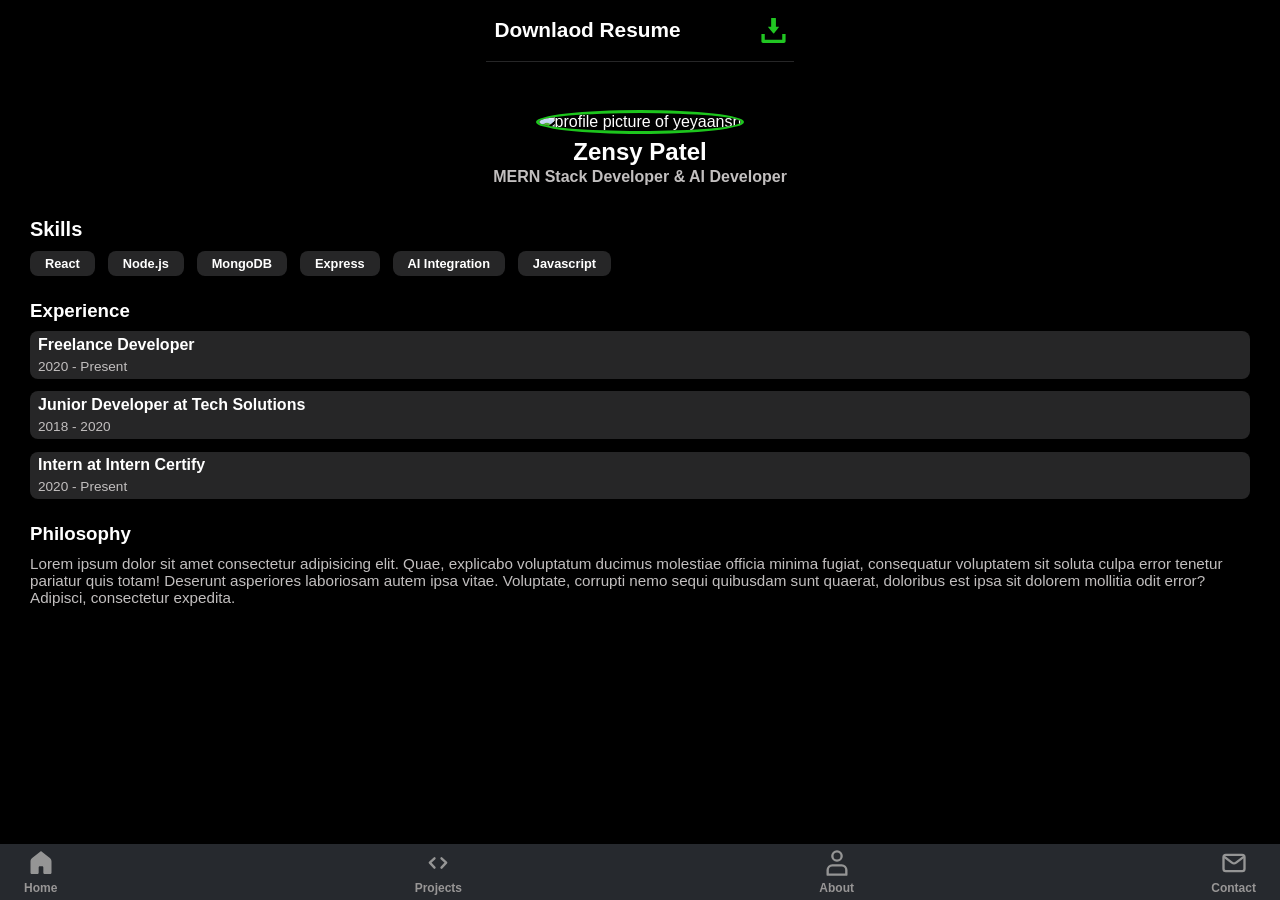
==== assets/about-me.html @ c6300359 "raw code of portfolio" ====
<!DOCTYPE html>
<html lang="en">
  <head>
    <meta charset="UTF-8" />
    <meta name="viewport" content="width=device-width, initial-scale=1.0" />
    <title>Zensy Portfolio</title>
    <link rel="stylesheet" href="../index.css" />
  </head>
  <body>
    <!-- <header>
      <div class="projects-page-heading">Projects</div>
    </header> -->
    <header>
      <div class="download-resume-section" draggable="true">
        <div>Downlaod Resume</div>
        <div><img src="../images/download.svg" alt="" /></div>
      </div>
    </header>
    <main>
      <div>
        <div class="about-me-profile-section">
          <div class="about-me-portfolio-image">
            <img
              src="https://plus.unsplash.com/premium_photo-1688572454849-4348982edf7d?q=80&w=688&auto=format&fit=crop&ixlib=rb-4.1.0&ixid=M3wxMjA3fDB8MHxwaG90by1wYWdlfHx8fGVufDB8fHx8fA%3D%3D"
              alt="profile picture of yeyaansh"
            />
          </div>
          <h2>Zensy Patel</h2>
          <p>MERN Stack Developer & AI Developer</p>
        </div>
        <div class="about-me-page-skills-section">
          <h3>Skills</h3>
          <div>
            <span>React</span><span>Node.js</span><span>MongoDB</span
            ><span>Express</span><span>AI Integration</span
            ><span>Javascript</span>
          </div>
        </div>
        <div class="about-me-page-experience-section">
          <h3>Experience</h3>
          <div>
            <div class="about-me-page-experience-section-card">
              <h4>Freelance Developer</h4>
              <p>2020 - Present</p>
            </div>
            <div class="about-me-page-experience-section-card">
              <h4>Junior Developer at Tech Solutions</h4>
              <p>2018 - 2020</p>
            </div>
            <div class="about-me-page-experience-section-card">
              <h4>Intern at Intern Certify</h4>
              <p>2020 - Present</p>
            </div>
          </div>
        </div>
        <div class="about-me-page-philosophy-section">
          <h3>Philosophy</h3>
          <p>
            Lorem ipsum dolor sit amet consectetur adipisicing elit. Quae,
            explicabo voluptatum ducimus molestiae officia minima fugiat,
            consequatur voluptatem sit soluta culpa error tenetur pariatur quis
            totam! Deserunt asperiores laboriosam autem ipsa vitae. Voluptate,
            corrupti nemo sequi quibusdam sunt quaerat, doloribus est ipsa sit
            dolorem mollitia odit error? Adipisci, consectetur expedita.
          </p>
        </div>
      </div>

      <nav>
        <div>
          <a href="../index.html"
            ><div class="nav-bar-card">
              <img src="../images/home.svg" alt="" />
              <p>Home</p>
            </div></a
          >

          <a href="../assets/projects.html"
            ><div class="nav-bar-card">
              <img src="../images/projects.svg" alt="" />
              <p>Projects</p>
            </div></a
          >

          <a href="../assets/about-me.html"
            ><div class="nav-bar-card">
              <img src="../images/about.svg" alt="" />
              <p>About</p>
            </div></a
          >

          <a href="../assets/contact-me.html"
            ><div class="nav-bar-card">
              <img src="../images/contact.svg" alt="" />
              <p>Contact</p>
            </div></a
          >
        </div>
      </nav>
    </main>
    <!-- <footer></footer> -->
  </body>
</html>
---- index.css ----
* {
  margin: 0;
  padding: 0;
  box-sizing: border-box;
}

body {
  /* background-color: #1d1c1c; */
  /* background-color: #0a0a0a; */
  /* background-color: #ac6363; */
  background-color: black;
  color: white;
  font-family: sans-serif;
  margin: 5px 30px;
}

main {
  padding-bottom: 5rem;
}

header {
  display: flex;
  justify-content: center;
  margin-bottom: 15px;
}

a {
  text-decoration: none;
}

.online {
  width: 10px;
  height: 10px;
  background-color: rgb(29, 197, 29);
  border-radius: 50%;
  position: absolute;
  bottom: 1rem;
  right: 34vw;
}

.portfolio-summary {
  /* background-color: green; */
  position: relative;
  display: flex;
  flex-direction: column;
  justify-content: center;
  justify-items: center;
  text-align: center;
  gap: 15px;
  margin-bottom: 2rem;
}

.portfolio-summary img {
  width: 100px;
  height: 100px;
  object-fit: cover;
  border: 1px solid black;
  border-radius: 50%;
}

.portfolio-summary .user-data {
  position: relative;
}

.portfolio-summary h2 {
  margin-bottom: 5px;
}

.portfolio-summary-bio {
  line-height: 1.5;
  text-align: justify;
}

.portfolio-image {
  margin-bottom: 10px;
}
.user-data {
  margin-bottom: 20px;
}

.user-data > div {
  position: relative;
}

.user-data p {
  color: #989696;
  font-weight: bold;
}

.featured-projects {
  margin-bottom: 5rem;
}

.featured-projects > h2 {
  font-size: 1.4rem;
  margin-bottom: 15px;
}

.feature-projects-card {
  display: flex;
  justify-content: space-between;
  overflow: scroll;

  gap: 1rem;
}

.feature-projects-card::-webkit-scrollbar {
  display: none;
}

.featured-card {
  width: 230px;
  display: flex;
  flex-direction: column;
  gap: 8px;
}

.featured-card img {
  width: 230px;
  height: 200 px;
  object-fit: cover;
  border-radius: 8px;
}

.featured-card h3 {
  font-weight: bold;
  margin-bottom: 5px;
}

.featured-card p {
  margin-top: 3px;
  font-size: 0.9rem;
  line-height: 1rem;
  color: #989696;
  /* text-align: start/; */
}

/* .my-skills{
  margin-top: 20px;
}

.my-skills h2{
  margin-bottom: 20px;
}

.skill-card{
 width: 150px;
 height: 140px;
 border-radius: 8px;
 text-align: center;
 padding: 15px 0;
 color: chocolate;
 background-color: black;
}


.skill-card img{
  width: 80px;
  height: 80px;
 filter: brightness(0) saturate(100%) invert(83%) sepia(95%) saturate(1661%) hue-rotate(8deg) brightness(110%) contrast(105%);
} */
nav {
  position: relative;
}

nav > div {
  display: flex;
  background-color: #26292e;
  justify-content: space-between;
  position: fixed;
  left: 0;
  right: 0;
  bottom: 0;
  padding: 0 1.5rem;
}

.nav-bar-card {
  /* display: flex;
  flex-direction: column; */
  text-align: center;
  padding: 5px 0;
}

.nav-bar-card img {
  width: 28px;
  height: 28px;
  filter: brightness(0) saturate(100%) invert(45%) sepia(59%) saturate(0%)
    hue-rotate(202deg) brightness(112%) contrast(122%);
}

.nav-bar-card p {
  font-size: 0.75rem;
  font-weight: bold;
  color: #989696;
}

/* Projects Page - CSS for POROJECT PAGE   */

/* 
.projects-page-heading{
  width: 100vw;
  text-align: center;
  padding: .5rem 0 .8rem 0;

  background-color: blue;
  border-bottom: 1px solid rgb(103, 98, 98);
  font-size: 1.2rem;
  font-weight: bold;
} */

.featured-projects-page {
  display: flex;
  flex-direction: column;
  gap: 2rem;
}

.featured-project-heading {
  margin: 0.8rem 0;
  font-weight: bold;
}

.featured-projects-page-card {
  background-color: rgb(39, 38, 65);
  padding: 0 0 20px 0;
  border-radius: 8px;
}

.featured-projects-page-card img {
  width: 100%;
  height: 220px;
  object-fit: cover;
  /* border-radius: 8px; */
  border-top-right-radius: 8px;
  border-top-left-radius: 8px;
}

.featured-projects-page-card h3 {
  margin: 0 10px;
  font-size: 1.4rem;
}
.featured-projects-page-card p {
  color: #989696;
  margin: 0 10px 0.7rem 10px;
}

.featured-projects-page-card span {
  background-color: rgb(153, 57, 57);
  padding: 5px 15px;
  font-size: 0.8rem;
  font-weight: bold;
  border-radius: 8px;
  margin: 0 10px;
}

.featured-projects-page-card-span {
  display: flex;
  flex-wrap: wrap;
  justify-content: space-between;
}

.featured-projects-page-card-nav {
  background-color: green;
  padding: 8px 25px;
  margin: 0 10px;
  font-weight: bold;
  border-radius: 12px;
  font-size: 1.15rem;
  text-align: center;
  margin-top: 0.7rem;
}

/* About Me Page -- CSS For ABOUT ME */

.download-resume-section {
  display: flex;
  justify-content: center;
  padding: 0.8rem 0.5rem;
  gap: 5rem;
  border-bottom: 1px solid #262627;
  margin-bottom: 1rem;
}

.download-resume-section > div {
  font-size: 1.3rem;
  font-weight: bold;
}

.download-resume-section img {
  width: 25px;
  height: 25px;
  filter: brightness(0) saturate(100%) invert(76%) sepia(57%) saturate(6027%)
    hue-rotate(80deg) brightness(102%) contrast(89%);
}

.about-me-profile-section {
  margin-top: 2rem;
  text-align: center;
  margin-bottom: 2rem;
}

.about-me-portfolio-image {
  margin-bottom: 0.3rem;
}

.about-me-portfolio-image img {
  width: 120px;
  height: 120px;
  object-fit: cover;
  border-radius: 50%;
  border: 3px solid #1dc51d;
}
.about-me-profile-section h2 {
  margin-bottom: 0.1rem;
}
.about-me-profile-section p {
  color: #c2bfbf;
  font-weight: bold;
}

.about-me-page-skills-section {
  display: flex;
  flex-direction: column;
  margin-bottom: 1.5rem;
}
.about-me-page-skills-section h3 {
  margin-bottom: 0.6rem;
  font-size: 1.25rem;
}

.about-me-page-skills-section div {
  display: flex;
  flex-wrap: wrap;
  gap: 0.8rem;
}

.about-me-page-skills-section span {
  padding: 5px 15px;
  background-color: #262627;
  border-radius: 8px;
  font-size: 0.8rem;
  font-weight: bold;
}

.about-me-page-experience-section {
  margin-bottom: 1.5rem;
}
.about-me-page-experience-section h3 {
  margin-bottom: 0.6rem;
}

.about-me-page-experience-section h4 {
  margin-bottom: 0.3rem;
}
.about-me-page-experience-section-card p {
  color: #c2bfbf;
  font-size: 0.85rem;
}

.about-me-page-experience-section-card {
  background-color: #262627;
  border-radius: 8px;
  margin-bottom: 0.8rem;
  padding: 0.3rem 0.5rem;
}

.about-me-page-philosophy-section h3 {
  margin-bottom: 0.6rem;
}
.about-me-page-philosophy-section p {
  color: #c2bfbf;
  font-size: 0.95rem;
}

/* Contact Page -- CSS for  CONTACT ME */

.contact-me-page-section {
  color: #c2bfbf;
  margin-top: 2rem;
}

.contact-me-page-section h3 {
  color: white;
  font-size: 1.8rem;
  margin-bottom: 0.6rem;
}

.contact-me-page-section p {
  font-size: 0.95rem;
}

.contact-me-page-section-get-in-touch {
  margin-bottom: 1.5rem;
}
.contact-me-page-section-get-in-touch > div {
  margin-bottom: 1.2rem;
}

.contact-me-page-section-get-in-touch-form form {
  display: flex;
  flex-direction: column;
  gap: 1rem;
}

.contact-me-page-section input {
  background-color: #262627;
  height: 40px;
  border: none;
  padding: 0 0 0 0.5rem;
  border-radius: 10px;
  color: white;
}

.contact-me-page-section textarea {
  background-color: #262627;
  height: 140px;
  border: none;
  padding: 0.5rem;
  border-radius: 10px;
  color: #ffffff;
}

.contact-me-page-section button {
  background-color: #1dc51d;
  border: transparent;
  height: 2.6rem;
  border-radius: 15px;
  font-size: 1.1rem;
  font-weight: bold;
}

/* .contact-me-page-section-connect-with-me {

} */
.contact-me-page-section-connect-with-me-card {
  /* position: relative; */
  background-color: #262627;
  border-radius: 8px;
  padding: 0.7rem 0.8rem;
  margin-bottom: 0.8rem;
}

.contact-me-page-section-connect-with-me-card > div {
  display: flex;
  justify-content: space-between;
  align-items: center;
  /* padding-top: .2rem; */
}
.contact-me-page-section-connect-with-me-card > div > div {
  display: flex;
  gap: 1rem;
  align-items: center;
}
.contact-me-page-section-connect-with-me-card > div > div > span {
  background-color: #1e1e1f;
  padding: 0.15rem 0.35rem 0 0.35rem;
  border-radius: 8px;
}
.contact-me-page-section-connect-with-me-card > div > div div {
  position: relative;
  bottom: 0.1rem;
}

.contact-me-page-section-connect-with-me-card > div div {
  font-size: 1.1rem;
  /* font-weight: bold; */
  color: white;
  /* align-items: center; */
}
.contact-me-page-section-connect-with-me-card > div > span {
  position: relative;
  top: 0.3rem;
}
/* 
.about-me-page-experience-section-card span{
  width: 40px;
  height: 40px;
} */

.contact-me-page-section-connect-with-me-card img {
  width: 30px;
  height: 30px;
  object-fit: cover;
  object-position: center;

  filter: brightness(0) saturate(100%) invert(100%) sepia(0%) saturate(16%)
    hue-rotate(312deg) brightness(105%) contrast(100%);
}

#contact-metwitter-img {
  width: 20px;
  height: 20px;
}
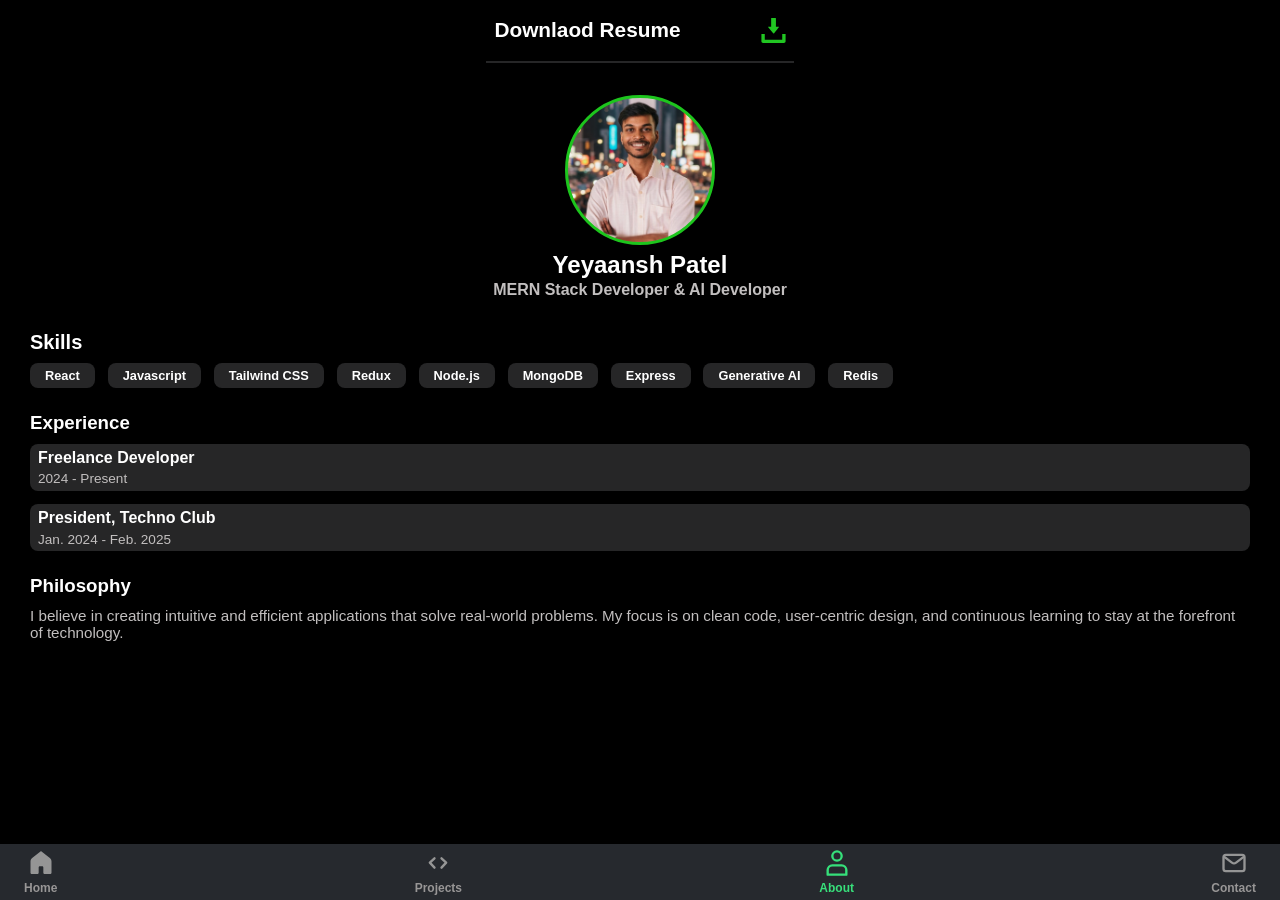
==== commit d8b07b3c: "Mobile View Done" ====
--- a/assets/about-me.html
+++ b/assets/about-me.html
@@ -11,29 +11,31 @@
       <div class="projects-page-heading">Projects</div>
     </header> -->
     <header>
-      <div class="download-resume-section" draggable="true">
-        <div>Downlaod Resume</div>
-        <div><img src="../images/download.svg" alt="" /></div>
-      </div>
+      <!-- <a href="./Yeyaansh_Resume_12_9.pdf" download="Yeyaansh_Patel_Resume" -->
+      <a href="./Yeyaansh_Resume_12_9.pdf"
+        ><div class="download-resume-section" draggable="true">
+          <div>Downlaod Resume</div>
+          <div><img src="../images/download.svg" alt="" /></div></div
+      ></a>
     </header>
     <main>
       <div>
         <div class="about-me-profile-section">
           <div class="about-me-portfolio-image">
-            <img
-              src="https://plus.unsplash.com/premium_photo-1688572454849-4348982edf7d?q=80&w=688&auto=format&fit=crop&ixlib=rb-4.1.0&ixid=M3wxMjA3fDB8MHxwaG90by1wYWdlfHx8fGVufDB8fHx8fA%3D%3D"
+            <!-- <img
+              src="../images/yeyaansh-profile.jpg"
               alt="profile picture of yeyaansh"
-            />
+            /> -->
           </div>
-          <h2>Zensy Patel</h2>
+          <h2>Yeyaansh Patel</h2>
           <p>MERN Stack Developer & AI Developer</p>
         </div>
         <div class="about-me-page-skills-section">
           <h3>Skills</h3>
           <div>
-            <span>React</span><span>Node.js</span><span>MongoDB</span
-            ><span>Express</span><span>AI Integration</span
-            ><span>Javascript</span>
+            <span>React</span><span>Javascript</span><span>Tailwind CSS</span><span>Redux</span><span>Node.js</span><span>MongoDB</span
+            ><span>Express</span><span>Generative AI</span
+            ><span>Redis</span>
           </div>
         </div>
         <div class="about-me-page-experience-section">
@@ -41,27 +43,21 @@
           <div>
             <div class="about-me-page-experience-section-card">
               <h4>Freelance Developer</h4>
-              <p>2020 - Present</p>
+              <p>2024 - Present</p>
             </div>
             <div class="about-me-page-experience-section-card">
-              <h4>Junior Developer at Tech Solutions</h4>
-              <p>2018 - 2020</p>
-            </div>
-            <div class="about-me-page-experience-section-card">
-              <h4>Intern at Intern Certify</h4>
-              <p>2020 - Present</p>
+              <h4>President, Techno Club</h4>
+              <p>Jan. 2024 - Feb. 2025</p>
             </div>
           </div>
         </div>
         <div class="about-me-page-philosophy-section">
           <h3>Philosophy</h3>
           <p>
-            Lorem ipsum dolor sit amet consectetur adipisicing elit. Quae,
-            explicabo voluptatum ducimus molestiae officia minima fugiat,
-            consequatur voluptatem sit soluta culpa error tenetur pariatur quis
-            totam! Deserunt asperiores laboriosam autem ipsa vitae. Voluptate,
-            corrupti nemo sequi quibusdam sunt quaerat, doloribus est ipsa sit
-            dolorem mollitia odit error? Adipisci, consectetur expedita.
+            I believe in creating intuitive and efficient applications that
+            solve real-world problems. My focus is on clean code, user-centric
+            design, and continuous learning to stay at the forefront of
+            technology.
           </p>
         </div>
       </div>
@@ -84,8 +80,16 @@
 
           <a href="../assets/about-me.html"
             ><div class="nav-bar-card">
-              <img src="../images/about.svg" alt="" />
-              <p>About</p>
+              <img
+                style="
+                  filter: brightness(0) saturate(100%) invert(99%) sepia(36%)
+                    saturate(4244%) hue-rotate(65deg) brightness(100%)
+                    contrast(76%);
+                "
+                src="../images/about.svg"
+                alt=""
+              />
+              <p style="color: #38e07b">About</p>
             </div></a
           >
 
--- a/index.css
+++ b/index.css
@@ -28,6 +28,10 @@
   text-decoration: none;
 }
 
+header > a > div {
+  color: white;
+}
+
 .online {
   width: 10px;
   height: 10px;
@@ -35,7 +39,7 @@
   border-radius: 50%;
   position: absolute;
   bottom: 1rem;
-  right: 34vw;
+  right: 2vw;
 }
 
 .portfolio-summary {
@@ -68,14 +72,27 @@
 
 .portfolio-summary-bio {
   line-height: 1.5;
-  text-align: justify;
+  text-align: center;
 }
 
 .portfolio-image {
-  margin-bottom: 10px;
-}
+  margin-bottom: .3rem;
+  /* background-color: blue; */
+  width: 150px;
+  height: 150px;
+  border-radius: 50%;
+  object-fit: contain;
+  border: 3px solid #1dc51d;
+  background-position: center;
+  background-size: 220px;
+  background-image: url("https://yeyaansh.com/assets/media/images/2025/09/pofile-img.jpg");
+}
+
 .user-data {
-  margin-bottom: 20px;
+  margin-bottom: 1rem;
+  display: flex;
+  flex-direction: column;
+  align-items: center;
 }
 
 .user-data > div {
@@ -83,7 +100,7 @@
 }
 
 .user-data p {
-  color: #989696;
+  color: #c2bfbf;
   font-weight: bold;
 }
 
@@ -117,14 +134,19 @@
 
 .featured-card img {
   width: 230px;
-  height: 200 px;
-  object-fit: cover;
+  height: 150px;
+  object-fit: fill;
   border-radius: 8px;
 }
 
 .featured-card h3 {
   font-weight: bold;
-  margin-bottom: 5px;
+  margin-bottom: .8rem;
+  text-overflow: ellipsis;
+  overflow: hidden;
+ white-space: nowrap;
+  
+  /* line-clamp: 1; */
 }
 
 .featured-card p {
@@ -132,7 +154,13 @@
   font-size: 0.9rem;
   line-height: 1rem;
   color: #989696;
-  /* text-align: start/; */
+
+  overflow: hidden;
+   text-overflow: ellipsis;
+   display: -webkit-box;
+   -webkit-line-clamp: 2; /* number of lines to show */
+           line-clamp: 2;
+   -webkit-box-orient: vertical;
 }
 
 /* .my-skills{
@@ -220,46 +248,50 @@
 }
 
 .featured-projects-page-card {
-  background-color: rgb(39, 38, 65);
-  padding: 0 0 20px 0;
+  background-color: #211c2c;
+  padding: 5px 5px 20px 5px;
   border-radius: 8px;
 }
 
 .featured-projects-page-card img {
   width: 100%;
-  height: 220px;
-  object-fit: cover;
+  height: 180px;
+  object-fit: fill;
   /* border-radius: 8px; */
   border-top-right-radius: 8px;
   border-top-left-radius: 8px;
+  border-bottom: 1px solid white;
 }
 
 .featured-projects-page-card h3 {
-  margin: 0 10px;
+  margin: 3px 10px;
   font-size: 1.4rem;
 }
 .featured-projects-page-card p {
-  color: #989696;
+  color: #a6a5a5;
   margin: 0 10px 0.7rem 10px;
 }
 
 .featured-projects-page-card span {
-  background-color: rgb(153, 57, 57);
+  background-color: rgb(0, 0, 0);
   padding: 5px 15px;
   font-size: 0.8rem;
   font-weight: bold;
   border-radius: 8px;
   margin: 0 10px;
+  margin-bottom: 5px;
 }
 
 .featured-projects-page-card-span {
   display: flex;
   flex-wrap: wrap;
-  justify-content: space-between;
+  /* justify-content: space-between; */
+  /* gap: .1rem; */
 }
 
 .featured-projects-page-card-nav {
-  background-color: green;
+  background-color: #1dc51d;
+  color: black;
   padding: 8px 25px;
   margin: 0 10px;
   font-weight: bold;
@@ -276,8 +308,8 @@
   justify-content: center;
   padding: 0.8rem 0.5rem;
   gap: 5rem;
-  border-bottom: 1px solid #262627;
-  margin-bottom: 1rem;
+  border-bottom: 2px solid #262627;
+  /* margin-bottom: 1rem; */
 }
 
 .download-resume-section > div {
@@ -296,20 +328,36 @@
   margin-top: 2rem;
   text-align: center;
   margin-bottom: 2rem;
+  display: flex;
+  flex-direction: column;
+  align-items: center;
 }
 
 .about-me-portfolio-image {
   margin-bottom: 0.3rem;
-}
-
-.about-me-portfolio-image img {
+  /* background-color: blue; */
+  width: 150px;
+  height: 150px;
+  border-radius: 50%;
+  object-fit: contain;
+  border: 3px solid #1dc51d;
+  background-position: center;
+  background-size: 220px;
+  background-image: url("./images/yeyaansh-profile.jpg");
+}
+
+/* .about-me-portfolio-image img {
   width: 120px;
   height: 120px;
   object-fit: cover;
   border-radius: 50%;
-  border: 3px solid #1dc51d;
-}
+    border: 3px solid #1dc51d;
+
+
+} */
+
 .about-me-profile-section h2 {
+  margin-top: 0.1rem;
   margin-bottom: 0.1rem;
 }
 .about-me-profile-section p {
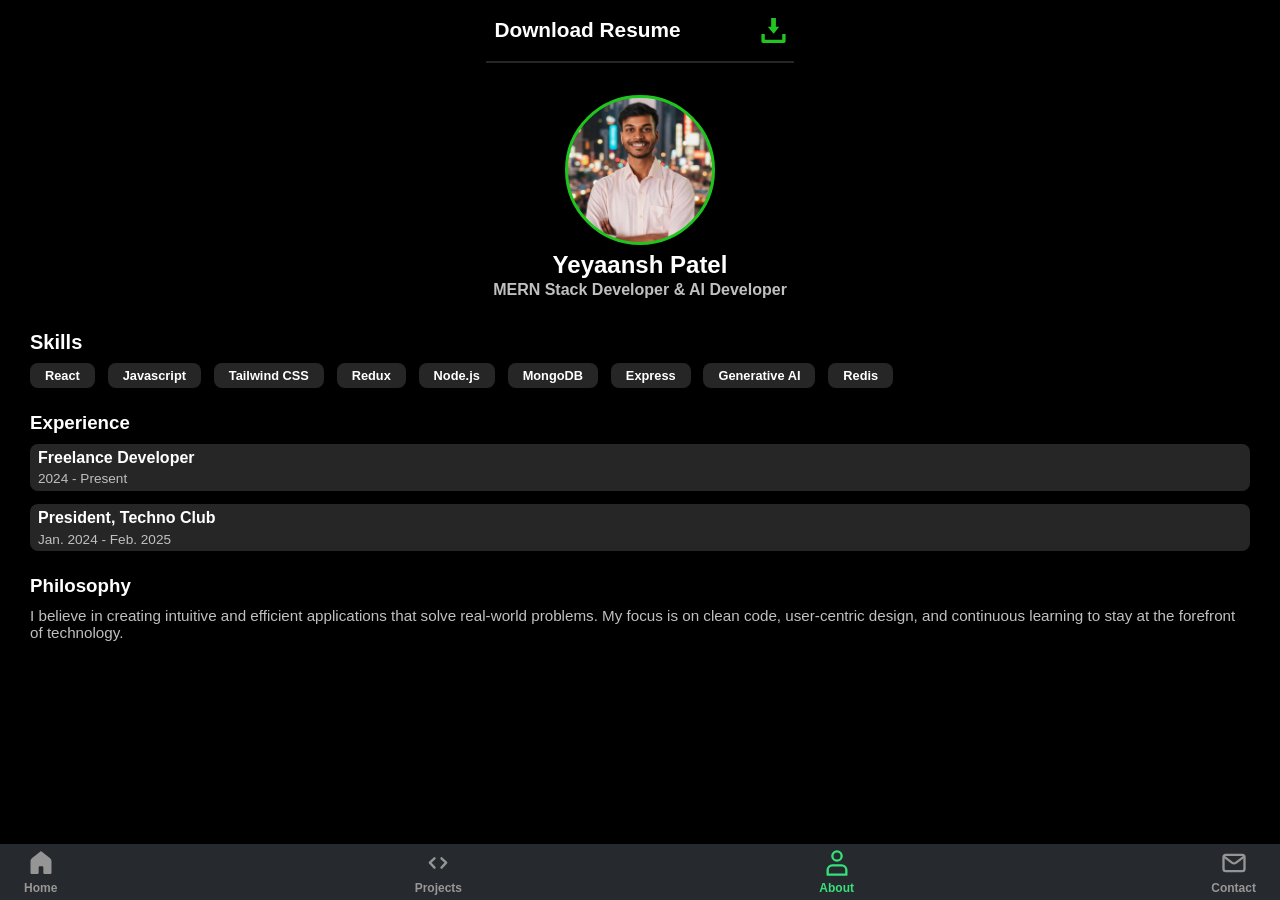
==== commit 0803b383: "Improved Typos v1.1" ====
--- a/assets/about-me.html
+++ b/assets/about-me.html
@@ -3,7 +3,7 @@
   <head>
     <meta charset="UTF-8" />
     <meta name="viewport" content="width=device-width, initial-scale=1.0" />
-    <title>Zensy Portfolio</title>
+    <title>Yeyaansh Portfolio</title>
     <link rel="stylesheet" href="../index.css" />
   </head>
   <body>
@@ -14,7 +14,7 @@
       <!-- <a href="./Yeyaansh_Resume_12_9.pdf" download="Yeyaansh_Patel_Resume" -->
       <a href="./Yeyaansh_Resume_12_9.pdf"
         ><div class="download-resume-section" draggable="true">
-          <div>Downlaod Resume</div>
+          <div>Download Resume</div>
           <div><img src="../images/download.svg" alt="" /></div></div
       ></a>
     </header>
